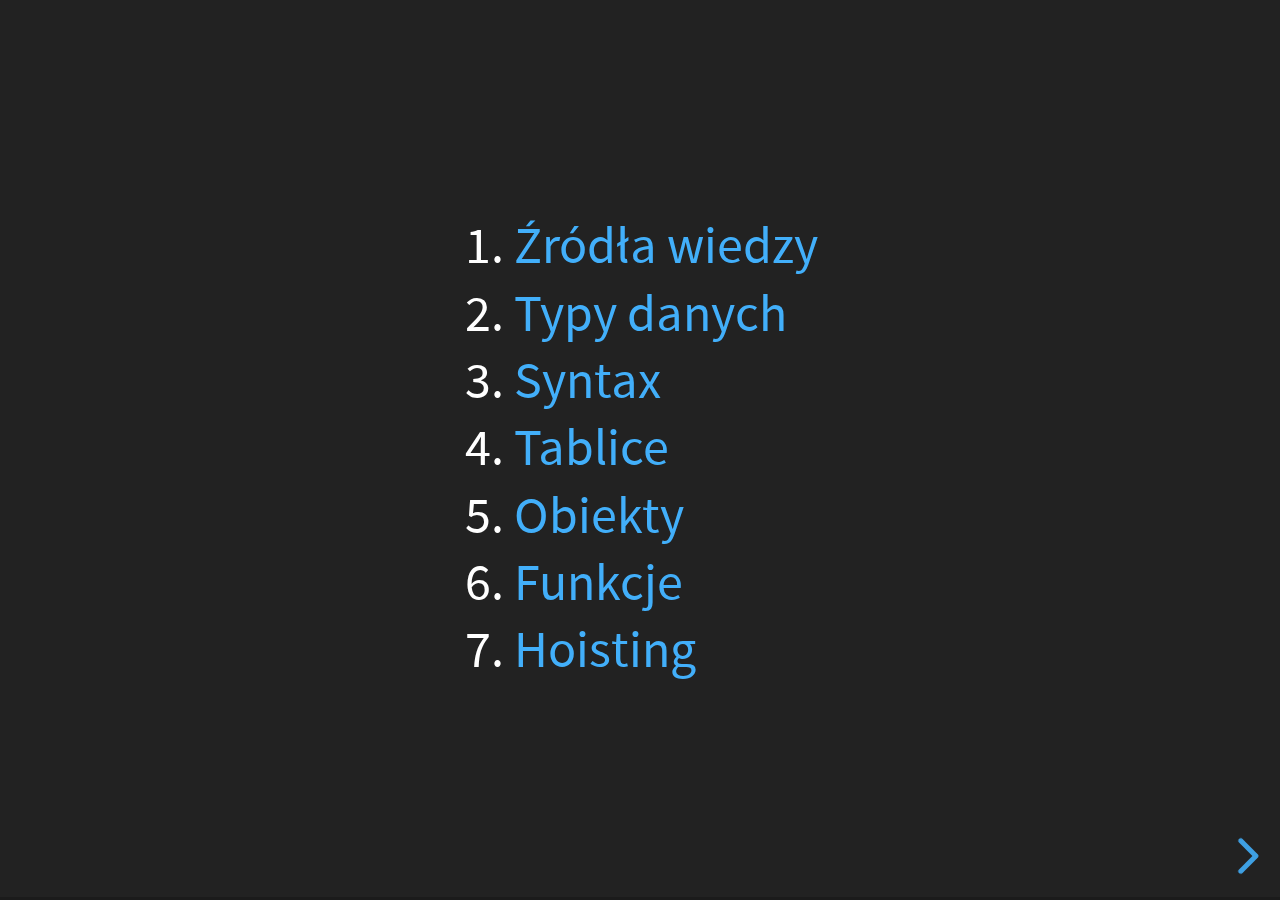
==== 001-podstawy/index.html @ 47249e95 "001, 002, 003" ====
<!doctype html>
<html>
<head>
  <meta charset="utf-8">
  <meta name="viewport" content="width=device-width, initial-scale=1.0, maximum-scale=1.0">

  <title>Bille-Course - Podstawy JavaScript</title>

  <link rel="stylesheet" href="css/reveal.css">
  <link rel="stylesheet" href="css/theme/black.css">

  <!-- Theme used for syntax highlighting of code -->
  <link rel="stylesheet" href="lib/css/zenburn.css">
  <link rel="stylesheet" href="lib/css/eval.css">
</head>
<body>
  <div class="reveal">
    <div class="slides">
      <section id="start">
        <ol>
          <li><a href="#/knowledge-start">Źródła wiedzy</a></li>
          <li><a href="#/types-start">Typy danych</a></li>
          <li><a href="#/syntax-start">Syntax</a></li>
          <li><a href="#/tables-start">Tablice</a></li>
          <li><a href="#/objects-start">Obiekty</a></li>
          <li><a href="#/functions-start">Funkcje</a></li>
          <li><a href="#/hoisting-start">Hoisting</a></li>
        </ol>
      </section>

      <section id="knowledge-start">
        <h3>Źródła wiedzy</h3>

        <ul>
        <li><a href="https://developer.mozilla.org/">MDN Web Docs</a></li>
          <li><a href="https://caniuse.com/">Can I Use</a></li>
          <li><a href="https://stackoverflow.com/">stackoverflow</a></li>
        </ul>
      </section>

      <section id="types-start">
        <h3>Typy danych</h3>
      </section>

      <section>
        <div class="grid grid-2">
          <div>
            <p>Proste</p>
            <ul>
              <li>null</li>
              <li>undefined</li>
              <li>number</li>
              <li>string</li>
              <li>boolean</li>
            </ul>
          </div>
          <div>
            <p>Złożone</p>
            <ul>
              <li>object</li>
              <li>array</li>
              <li>function</li>
              <li>symbol</li>
            </ul>
          </div>
        </div>
      </section>

      <section>
        <img src="css/null undefined.png" alt="null !== undefined">
      </section>

      <section>
        <textarea class="eval" autocomplete="off" rows="1">
let a = null; a;
        </textarea>

        <textarea class="eval" autocomplete="off" rows="1">
let a = undefined; a;
        </textarea>

        <textarea class="eval" autocomplete="off" rows="1">
let a = 1.5; a;
        </textarea>

        <textarea class="eval" autocomplete="off" rows="1">
let a = 'string'; a;
        </textarea>

        <textarea class="eval" autocomplete="off" rows="1">
let a = false; a;
        </textarea>

        <textarea class="eval" autocomplete="off" rows="1">
let a = { a: 1, b: 2 }; a;
        </textarea>

        <textarea class="eval" autocomplete="off" rows="1">
let a = [1, 2, 3]; a;
        </textarea>
      </section>

      <section>
        <textarea class="eval" autocomplete="off" rows="1">
let a = function () { return 0; }; a;
        </textarea>

        <textarea class="eval" autocomplete="off" rows="1">
let a = function named() { return 0; }; a;
        </textarea>

        <textarea class="eval" autocomplete="off" rows="1">
let a = () => { return 0; }; a;
        </textarea>

        <textarea class="eval" autocomplete="off" rows="1">
let a = () => 0; a;
        </textarea>

        <textarea class="eval" autocomplete="off" rows="1">
let a = function* () { yield 1; }; a;
        </textarea>
      </section>

      <section>
        <textarea class="eval" autocomplete="off" rows="1">
let a = Symbol.iterator; a;
        </textarea>

        <textarea class="eval" autocomplete="off" rows="1">
let a = Symbol('moj symbol'); a;
        </textarea>

        <textarea class="eval" autocomplete="off" rows="1">
let a = Symbol.for('moj symbol'); a;
        </textarea>

        <textarea class="eval" autocomplete="off" rows="1">
let a = Symbol('foo');
let b = Symbol('foo');
a === b;
        </textarea>
        <textarea class="eval" autocomplete="off" rows="1">
let a = Symbol.for('foo');
let b = Symbol.for('foo');
a === b;
        </textarea>
      </section>

      <section>
        <textarea class="eval" autocomplete="off" rows="1">
typeof null;
        </textarea>

        <textarea class="eval" autocomplete="off" rows="1">
typeof undefined;
        </textarea>

        <textarea class="eval" autocomplete="off" rows="1">
typeof 1.5;
        </textarea>

        <textarea class="eval" autocomplete="off" rows="1">
typeof 'string';
        </textarea>

        <textarea class="eval" autocomplete="off" rows="1">
typeof false;
        </textarea>

        <textarea class="eval" autocomplete="off" rows="1">
typeof { a: 1, b: 2 };
        </textarea>

        <textarea class="eval" autocomplete="off" rows="1">
typeof [1, 2, 3];
        </textarea>
      </section>

      <section>
        <textarea class="eval" autocomplete="off" rows="1">
typeof function () { return 0; };
        </textarea>
        <textarea class="eval" autocomplete="off" rows="1">
typeof function named() { return 0; };
        </textarea>
        <textarea class="eval" autocomplete="off" rows="1">
typeof (() => { return 0; });
        </textarea>
        <textarea class="eval" autocomplete="off" rows="1">
typeof (() => 0);
        </textarea>
        <textarea class="eval" autocomplete="off" rows="1">
typeof function* () { yield 1; };
        </textarea>
      </section>

      <section>
        <textarea class="eval" autocomplete="off" rows="1">
typeof Symbol.for('foo');
        </textarea>
      </section>

      <section id="syntax-start">
        <h3>Syntax</h3>

        <h4>Deklarowanie zmiennych</h4>
      </section>

      <section>
        <textarea class="eval" data-no-strict autocomplete="off" rows="1">
a = 1;
a;
        </textarea>

        <textarea class="eval" data-no-strict autocomplete="off" rows="1">
"use strict";
a = 1;
a;
        </textarea>

        <textarea class="eval" autocomplete="off" rows="1">
window.a = 1;
a;
        </textarea>

        <textarea class="eval" autocomplete="off" rows="1">
var a = 1;
a;
        </textarea>

        <textarea class="eval" autocomplete="off" rows="1">
let a = 1;
a;
        </textarea>

        <textarea class="eval" autocomplete="off" rows="1">
const a = 1;
a;
        </textarea>
      </section>

      <section>
        <textarea class="eval" data-no-strict autocomplete="off" rows="1">
a = 1; a = 2;
a;
        </textarea>

        <textarea class="eval" autocomplete="off" rows="1">
window.a = 1; window.a = 2;
a;
        </textarea>

        <textarea class="eval" autocomplete="off" rows="1">
var a = 1; var a = 2;
a;
        </textarea>

        <textarea class="eval" autocomplete="off" rows="1">
let a = 1; let a = 2;
a;
        </textarea>

        <textarea class="eval" autocomplete="off" rows="1">
const a = 1 const a = 2;
a;
        </textarea>
      </section>

      <section>
        <textarea class="eval" autocomplete="off" rows="1">
var a = 1;
a = 2;
        </textarea>

        <textarea class="eval" autocomplete="off" rows="1">
let a = 1;
a = 2;
        </textarea>

        <textarea class="eval" autocomplete="off" rows="1">
const a = 1
a = 2;
        </textarea>
      </section>

      <section id="syntax-operators-start">
        <h3>Syntax</h3>

        <h4>Operatory</h4>
      </section>

      <section>
        <h4>Logiczne</h4>
        <textarea class="eval" autocomplete="off" rows="1">
false || true;
        </textarea>
        <textarea class="eval" autocomplete="off" rows="1">
false && true;
        </textarea>
        <textarea class="eval" autocomplete="off" rows="1">
0 || 4;
        </textarea>
        <textarea class="eval" autocomplete="off" rows="1">
2 && 4;
        </textarea>
        <textarea class="eval" autocomplete="off" rows="1">
!2;
        </textarea>
        <textarea class="eval" autocomplete="off" rows="1">
!!0 // !(!0);
        </textarea>
      </section>

      <section>
        <h4>Porównania #1</h4>
        <textarea class="eval" autocomplete="off" rows="1">
1 == '1';
        </textarea>
        <textarea class="eval" autocomplete="off" rows="1">
1 === '1';
        </textarea>
        <textarea class="eval" autocomplete="off" rows="1">
1 != '1';
        </textarea>
        <textarea class="eval" autocomplete="off" rows="1">
1 !== '1';
        </textarea>
      </section>

      <section>
        <h4>Porównania #2</h4>
        <textarea class="eval" autocomplete="off" rows="1">
null == undefined;
        </textarea>
        <textarea class="eval" autocomplete="off" rows="1">
null === undefined;
        </textarea>
        <textarea class="eval" autocomplete="off" rows="1">
null == false;
        </textarea>
        <textarea class="eval" autocomplete="off" rows="1">
undefined == false;
        </textarea>
      </section>

      <section>
        <h4>Porównania #3</h4>
        <textarea class="eval" autocomplete="off" rows="1">
NaN == NaN;
        </textarea>
        <textarea class="eval" autocomplete="off" rows="1">
NaN === NaN;
        </textarea>
        <textarea class="eval" autocomplete="off" rows="1">
isNaN(NaN);
        </textarea>
        <textarea class="eval" autocomplete="off" rows="1">
1/'a' == NaN;
        </textarea>
        <textarea class="eval" autocomplete="off" rows="1">
isNaN(0 / 0);
        </textarea>
        <textarea class="eval" autocomplete="off" rows="1">
isNaN(1 * 'a');
        </textarea>
      </section>

      <section>
        <h4>Porównania #4</h4>
        <textarea class="eval" autocomplete="off" rows="1">
Infinity === Infinity;
        </textarea>
        <textarea class="eval" autocomplete="off" rows="1">
-Infinity !== Infinity;
        </textarea>
        <textarea class="eval" autocomplete="off" rows="1">
1/0 === Infinity;
        </textarea>
        <textarea class="eval" autocomplete="off" rows="1">
-1/0 === -Infinity;
        </textarea>
      </section>

      <section>
        <h4>Matematyczne</h4>
        <ul>
          <li>
            a * b, a / b, a + b, a - b, a % b
          <textarea class="eval" autocomplete="off" rows="1">0.1 + 0.2</textarea>
          </li>
          <li>
            ** (ES7)
          <textarea class="eval" autocomplete="off" rows="1">2 ** 4 // Math.pow(2, 4)</textarea>
          </li>
        </ul>
      </section>

      <section>
        <h4>Rzutowania (koercja)</h4>
        <ul>
          <li>
            Na liczby: +a
          <textarea class="eval" autocomplete="off" rows="1">
+'2';
          </textarea>
          </li>
          <li>
            Na "undefined": void a
          <textarea class="eval" autocomplete="off" rows="1">
void 0;
          </textarea>
          </li>
          <li>
            Na string: ''+a
          <textarea class="eval" autocomplete="off" rows="1">
''+true;
          </textarea>
          </li>
        </ul>
      </section>

      <section>
        <h4>Złączenia stringów</h4>
        <textarea class="eval" autocomplete="off" rows="1">
'1' + 1;
        </textarea>
        <textarea class="eval" autocomplete="off" rows="1">
1 + '1';
        </textarea>
        <textarea class="eval" autocomplete="off" rows="1">
'1' + 2 + 3;
        </textarea>
        <textarea class="eval" autocomplete="off" rows="1">
1 + 2 + '3';
        </textarea>
        <textarea class="eval" autocomplete="off" rows="1">
'a=' + 1 + ' b=' + true + ' c=' + null;
        </textarea>
        <textarea class="eval" autocomplete="off" rows="1">
'a=' + [1, 2, 3];
        </textarea>
        <textarea class="eval" autocomplete="off" rows="1">
'a=' + { a: 1, b: 2, c: 3 };
        </textarea>
      </section>

      <section>
        <textarea class="eval" autocomplete="off" rows="1">
1 | 2;
        </textarea>
        <textarea class="eval" autocomplete="off" rows="1">
1 & 2;
        </textarea>
        <textarea class="eval" autocomplete="off" rows="1">
3 ^ 4;
        </textarea>
        <textarea class="eval" autocomplete="off" rows="1">
~4 // -Math.floor(a) - 1;
        </textarea>
        <textarea class="eval" autocomplete="off" rows="1">
1 &lt;&lt; 2;
        </textarea>
        <textarea class="eval" autocomplete="off" rows="1">
4 &gt;&gt; 1;
        </textarea>
      </section>

      <section>
        <ul>
          <li>||=, &&=, !=</li>
          <li>*=, /=, +=, -=, %=, **= (ES7)</li>
          <li>|=, &=, ^=, &lt;&lt;=, &gt;&gt;=</li>
        </ul>
      </section>

      <section>
        <p>Przecinek</p>
        <textarea class="eval" autocomplete="off" rows="1">
let a = 1, 2;
a;
        </textarea>
      </section>

      <section>
        <p>Zastosowania</p>
        <textarea class="eval" autocomplete="off" rows="1">
let arg = 'treść';
let param = arg || '';
param;
        </textarea>

        <textarea class="eval" autocomplete="off" rows="1">
let arg = null; // false, 0, '', undefined
let param = arg || '';
param;
        </textarea>

        <textarea class="eval" autocomplete="off" rows="1">
let arg = 1.91268313;
let param = arg | 0; // pojedyńczy "|"
param;
        </textarea>
      </section>

      <section id="syntax-loops-start">
        <h3>Syntax</h3>

        <h4>Pętle</h4>
      </section>

      <section>
        <ul>
          <li>for</li>
          <li>do...while</li>
          <li>while</li>
          <li>for...in</li>
          <li>for...of</li>
        </ul>
      </section>

      <section>
        <h4>for...in</h4>

        <textarea class="eval" autocomplete="off" rows="1">
for (let x in { a: 1, b: 2, c: 3 }) {
  log(x);
}
        </textarea>
      </section>

      <section>
        <h4>for...in</h4>

        <textarea class="eval" autocomplete="off" rows="1">
for (let x in [1, 2, 3]) {
  log(x);
}
        </textarea>
      </section>

      <section>
        <h4>for...in</h4>

        <textarea class="eval" autocomplete="off" rows="1">
let tablica = [1, 2, 3];
tablica.prop = 4;
for (let x in tablica) {
  log(x);
}
        </textarea>
      </section>

      <section>
        <h4>for...of</h4>

        <textarea class="eval" autocomplete="off" rows="1">
for (let x of [1, 2, 3]) {
  log(x);
}
        </textarea>
      </section>

      <section>
        <h4>for...of</h4>

        <textarea class="eval" autocomplete="off" rows="1">
for (let x of { a: 1, b: 2, c: 3 }) {
  log(x);
}
        </textarea>
      </section>

      <section id="tables-start">
        <h3>Tablice</h3>
      </section>

      <section>
        <p>Inicjalizacja</p>
        <textarea class="eval" autocomplete="off" rows="1">
let a = [];
a;
        </textarea>

        <textarea class="eval" autocomplete="off" rows="1">
let a = new Array();
a;
        </textarea>

        <textarea class="eval" autocomplete="off" rows="1">
let a = Array();
a;
        </textarea>
      </section>

      <section>
        <p>Inicjalizacja z długością</p>
        <textarea class="eval" autocomplete="off" rows="1">
let a = []; a.length = 10;
a;
        </textarea>

        <textarea class="eval" autocomplete="off" rows="1">
let a = []; a[9] = 10;
a;
        </textarea>

        <textarea class="eval" autocomplete="off" rows="1">
let a = new Array(10);
a;
        </textarea>

        <textarea class="eval" autocomplete="off" rows="1">
let a = Array(10);
a;
        </textarea>
      </section>

      <section>
        <p>Puste wartości</p>
        <textarea class="eval" autocomplete="off" rows="1">
let a = []; a.length = 10;
a.map(() => true);
        </textarea>

        <textarea class="eval" autocomplete="off" rows="1">
let a = []; a[9] = 10;
a.map(() => true);
        </textarea>

        <textarea class="eval" autocomplete="off" rows="1">
let a = new Array(10).map(() => true);
a;
        </textarea>

        <textarea class="eval" autocomplete="off" rows="1">
let a = Array(10).map(() => true);
a;
        </textarea>
      </section>

      <section>
        <textarea class="eval" autocomplete="off" rows="1">
let a = []; a.length = 10;
a.fill(null).map(() => true);
        </textarea>

        <textarea class="eval" autocomplete="off" rows="1">
let a = []; a[9] = 10;
a.fill(null).map(() => true);
        </textarea>

        <textarea class="eval" autocomplete="off" rows="1">
let a = new Array(10).fill(null).map(() => true);
a;
        </textarea>

        <textarea class="eval" autocomplete="off" rows="1">
let a = [... Array(10)].map(() => true);
a;
        </textarea>
      </section>

      <section>
        <p>Referencje i płytkie kopie</p>
        <textarea class="eval" autocomplete="off" rows="1">
let a = [];
let b = a;
a === b;
        </textarea>

        <textarea class="eval" autocomplete="off" rows="1">
let a = [];
let b = [];
a !== b;
        </textarea>

        <textarea class="eval" autocomplete="off" rows="1">
let a = [];
a !== [];
        </textarea>
      </section>

      <section>
        <textarea class="eval" autocomplete="off" rows="1">
let a = [];
let b = a;
a[0] = 1;
b[1] = 2;
log('a', a);
log('b', b);
        </textarea>

        <textarea class="eval" autocomplete="off" rows="1">
let a = [];
let b = [];
a[0] = 1;
b[1] = 2;
log('a', a);
log('b', b);
        </textarea>
      </section>

      <section>
        <textarea class="eval" autocomplete="off" rows="1">
let a = [1];
let b = a.slice();
a !== b;
        </textarea>

        <textarea class="eval" autocomplete="off" rows="1">
let a = [1];
let b = [].concat(a);
a !== b;
        </textarea>

        <textarea class="eval" autocomplete="off" rows="1">
let a = [1];
let b = [...a];
a !== b;
        </textarea>
      </section>

      <section>
        <textarea class="eval" autocomplete="off" rows="1">
let a = [[1], [2, 3]];
let b = a.slice();
a[0] === b[0]
        </textarea>

        <textarea class="eval" autocomplete="off" rows="1">
let a = [[1], [2, 3]];
let b = [...a];
a[0] === b[0]
        </textarea>
      </section>

      <section>
        <p>Operator spread</p>
        <textarea class="eval" autocomplete="off" rows="1">
let a = [1, 2, 3];
let b = [0, ...a, 4, 5];
        </textarea>

        <textarea class="eval" autocomplete="off" rows="1">
let a = [0, ...[1, 2, 3], 4, 5];
a;
        </textarea>

        <textarea class="eval" autocomplete="off" rows="1">
function fn () { return [1, 2, 3]; }
let a = [...[], 0, ...fn()];
a;
        </textarea>

        <textarea class="eval" autocomplete="off" rows="1">
let a = [...[], 0, ...(true ? [1, 2, 3] : [])];
a;
        </textarea>
      </section>

      <section>
        <textarea class="eval" autocomplete="off" rows="1">
let a = null;
let b = [...a];
b;
        </textarea>
        <textarea class="eval" autocomplete="off" rows="1">
let a = undefined;
let b = [...a];
b;
        </textarea>

        <textarea class="eval" autocomplete="off" rows="1">
let a = {};
let b = [...a];
b;
        </textarea>

        <textarea class="eval" autocomplete="off" rows="1">
let a = true;
let b = [...a];
b;
        </textarea>
      </section>

      <section>
        <textarea class="eval" autocomplete="off" rows="1">
let a = new Map();
a.set("a", 1);
a.set("b", 2);
let b = [...a];
b;
        </textarea>

        <textarea class="eval" autocomplete="off" rows="1">
let a = new Map();
a.set("a", 1);
a.set("b", 2);
let b = Array.from(a);
b;
        </textarea>
      </section>

      <section>
        <p>Spread i argumenty funkcji</p>
        <textarea class="eval" autocomplete="off" rows="1">
fn = (a, b, c, d) => { log(a, b, c, d); }
let a = [2, 3];
fn(1, ...a, 4);
        </textarea>
      </section>

      <section>
        <p>Dodawanie elementów</p>
        <textarea class="eval" autocomplete="off" rows="1">
let a = [2, 3];
a = [...a, 1];
a;
        </textarea>

        <textarea class="eval" autocomplete="off" rows="1">
let a = [2, 3];
a.push(1);
a;
        </textarea>

        <textarea class="eval" autocomplete="off" rows="1">
let a = [2, 3];
a = [1, ...a];
a;
        </textarea>

        <textarea class="eval" autocomplete="off" rows="1">
let a = [2, 3];
a.unshift(1);
a;
        </textarea>
      </section>

      <section>
        <p>Usuwanie elementów</p>
        <textarea class="eval" autocomplete="off" rows="1">
let a = [1, 2, 3, 4, 5];
delete a[2];
a;
        </textarea>

        <textarea class="eval" autocomplete="off" rows="1">
let a = [1, 2, 3, 4, 5];
a.splice(2, 1); // 2 - indeks poczatkowy, 1 - ilosc elementów
a;
        </textarea>
      </section>

      <section>
        <textarea class="eval" autocomplete="off" rows="1">
let a = [1, 2, 3, 4, 5];
let b = a.filter((_, i) => i !== 2);
b;
        </textarea>

        <textarea class="eval" autocomplete="off" rows="1">
let a = [1, 2, 3, 4, 5];
let b = [...a.slice(0, 2), ...a.slice(3)];
b;
        </textarea>

        <textarea class="eval" autocomplete="off" rows="1">
let a = [1, 2, 3, 4, 5];
let b = [...a]; b.splice(2, 1);
b;
        </textarea>
      </section>

      <section>
        <p>Czyszczenie tablicy</p>
        <textarea class="eval" autocomplete="off" rows="1">
let a = [1, 2, 3, 4, 5];
a = [];
a;
        </textarea>

        <textarea class="eval" autocomplete="off" rows="1">
let a = [1, 2, 3, 4, 5];
a.splice(0);
a;
        </textarea>

        <textarea class="eval" autocomplete="off" rows="1">
let a = [1, 2, 3, 4, 5];
a.length = 0;
a;
        </textarea>
      </section>

      <section id="objects-start">
        <h3>Obiekty</h3>
      </section>

      <section>
        <p>Tworzenie</p>
        <textarea class="eval" autocomplete="off" rows="1">
let a = {};
a;
        </textarea>

        <textarea class="eval" autocomplete="off" rows="1">
let a = { a: 1 };
a;
        </textarea>

        <textarea class="eval" autocomplete="off" rows="1">
let a = { 0: 1 };
a;
        </textarea>

        <textarea class="eval" autocomplete="off" rows="1">
let a = { true: 1 };
a;
        </textarea>

        <textarea class="eval" autocomplete="off" rows="1">
let a = { null: 1 };
a;
        </textarea>
      </section>

      <section>
        <textarea class="eval" autocomplete="off" rows="1">
let a = { [true]: 1 }
a;
        </textarea>

        <textarea class="eval" autocomplete="off" rows="1">
let a = { [null]: 1 }
a;
        </textarea>

        <textarea class="eval" autocomplete="off" rows="1">
let arr = [1, 2, 'a'];
let a = { [arr]: 1 }
a;
        </textarea>

        <textarea class="eval" autocomplete="off" rows="1">
let a = { [{ b: 2 }]: 1 }
a;
        </textarea>

        <textarea class="eval" autocomplete="off" rows="1">
let a = { ['timestamp-' + Date.now()]: 1 }
a;
        </textarea>
      </section>

      <section>
        <p>Dostęp</p>
        <textarea class="eval" autocomplete="off" rows="1">
let a = { [true]: 1, 'true': 2 };
a.true;
        </textarea>

        <textarea class="eval" autocomplete="off" rows="1">
let a = { [null]: 1, 'null': 2 };
a.null;
        </textarea>

        <textarea class="eval" autocomplete="off" rows="1">
let arr = [1, 2, 'a'];
let a = { [arr]: 1, '1,2,a': 2 };
a[[1, 2, 'a']] // a['1,2,a']
        </textarea>

        <textarea class="eval" autocomplete="off" rows="1">
let a = { [{ b: 2 }]: 1, [{ c: 3 }]: 2 };
a[{ b: 2 }] // a['[object Object]']
        </textarea>

        <textarea class="eval" autocomplete="off" rows="1">
let a = { ['timestamp-' + Math.random()]: 1 };
a['timestamp-' + Math.random()]
        </textarea>
      </section>

      <section>
        <p>Przypisywanie</p>
        <textarea class="eval" autocomplete="off" rows="1">
let a = {};
a.propA = 1
a;
        </textarea>

        <textarea class="eval" autocomplete="off" rows="1">
let a = {};
a['propA'] = 1;
a;
        </textarea>

        <textarea class="eval" autocomplete="off" rows="1">
let arr = [1, 2, 'a'];
let a = {};
a[arr] = 1;
a;
        </textarea>

        <textarea class="eval" autocomplete="off" rows="1">
let a = {};
a[{ b: 2 }] = 1;
a;
        </textarea>
      </section>

      <section>
        <p>Destrukturyzacja i operator rest</p>
        <textarea class="eval" autocomplete="off" rows="1">
let obj = { a: 1, b: 2, c: "3", d: [4] };
let { a, d } = obj;
log("a", a);
log("d", d);
obj;
        </textarea>

        <textarea class="eval" autocomplete="off" rows="1">
let obj = { a: 1, b: 2, c: "3", d: [4] };
let { a, d, ...rest } = obj;
log("a", a);
log("d", d);
log("rest", rest);
obj
        </textarea>
      </section>

      <section>
        <p>Pętle</p>
        <textarea class="eval" autocomplete="off" rows="1">
let obj = { a: 1, b: 2 };
for (let key in obj) { log(key, obj[key]); }
        </textarea>

        <textarea class="eval" autocomplete="off" rows="1">
for (let value of { a: 1, b: 2 }) {}
        </textarea>

        <textarea class="eval" autocomplete="off" rows="1">
let obj = { a: 1, b: 2 };
for (let key of Object.keys(obj)) { log(key, obj[key]); }
        </textarea>

        <textarea class="eval" autocomplete="off" rows="1">
let obj = { a: 1, b: 2 };
for (let pair of Object.entries(obj)) { log(pair); }
        </textarea>
      </section>

      <section>
        <p>Klucze i wartości</p>
        <textarea class="eval" autocomplete="off" rows="1">
let obj = { a: 1, b: 2 };
Object.keys(obj);
        </textarea>

        <textarea class="eval" autocomplete="off" rows="1">
let obj = { a: 1, b: 2 };
Object.entries(obj);
        </textarea>
      </section>

      <section>
        <p>Usuwanie kluczy</p>
        <textarea class="eval" autocomplete="off" rows="1">
let a = { a: 1, b: 2, c: 3 };
delete a.c;
a;
        </textarea>

        <textarea class="eval" autocomplete="off" rows="1">
let a = { a: 1, b: 2, c: 3 };
let { c, ...b } = a;
b;
        </textarea>
      </section>

      <section>
        <p>Kopiowanie</p>
        <textarea class="eval" autocomplete="off" rows="1">
let a = { a: 1 };
let b = a; b.a = 2;
a;
        </textarea>

        <textarea class="eval" autocomplete="off" rows="1">
a = { a: 1 };
b = { ...a }; b.a = 2;
a;
        </textarea>

        <textarea class="eval" autocomplete="off" rows="1">
a = { a: 1 };
b = Object.assign({}, a);
b;
        </textarea>

        <textarea class="eval" autocomplete="off" rows="1">
let a = { a: 1 };
let b = Object.create(a);
b;
        </textarea>
      </section>

      <section id="functions-start">
        <h3>Funkcje</h3>
      </section>

      <section>
        <textarea class="eval" autocomplete="off" rows="1">
function fn() { return 1; }
fn();
        </textarea>

        <textarea class="eval" autocomplete="off" rows="1">
let fn = function () { return 1; };
fn();
        </textarea>

        <textarea class="eval" autocomplete="off" rows="1">
let fn = () => { return 1; };
fn();
        </textarea>

        <textarea class="eval" autocomplete="off" rows="1">
let fn = () => 1;
fn();
        </textarea>
      </section>

      <section>
        <textarea class="eval" autocomplete="off" rows="1">
function fn(a, b = 2) { return [a, b]; }
fn(1);
        </textarea>

        <textarea class="eval" autocomplete="off" rows="1">
function fn(a = 1, b = 2) { return [a, b]; }
fn(undefined, 1);
        </textarea>

        <textarea class="eval" autocomplete="off" rows="1">
function fn(a = 1, b = 2) { return [a, b]; }
fn(null, 1);
        </textarea>

        <textarea class="eval" autocomplete="off" rows="1">
function fn(a = 1, b) { return [a, b]; }
fn(undefined, 1);
        </textarea>
      </section>

      <section id="hoisting-start">
        <h3>Hoisting i scope</h3>
      </section>

      <section>
        <textarea class="eval" autocomplete="off" rows="1">
if (false) {
  var a = 1;
  log('#if', a);
} else {
  var a = 2;
  log('#else', a);
}
log(a);
        </textarea>

        <textarea class="eval" autocomplete="off" rows="1">
log(a);
if (false) {
  var a = 1;
  log('#if', a);
} else {
  var a = 2;
  log('#else', a);
}
        </textarea>
      </section>

      <section>
        <textarea class="eval" autocomplete="off" rows="1">
var a;
if (false) {
  a = 1;
  log('#if', a);
} else {
  a = 2;
  log('#else', a);
}
log(a);
        </textarea>

        <textarea class="eval" autocomplete="off" rows="1">
var a;
log(a);
if (false) {
  a = 1;
  log('#if', a);
} else {
  a = 2;
  log('#else', a);
}
        </textarea>
      </section>

      <section>
        <textarea class="eval" autocomplete="off" rows="1">
if (false) {
  let a = 1;
  log('#if', a);
} else {
  let a = 2;
  log('#else', a);
}
log(a);
        </textarea>

        <textarea class="eval" autocomplete="off" rows="1">
log(a);
if (false) {
  let a = 1;
  log('#if', a);
} else {
  let a = 2;
  log('#else', a);
}
        </textarea>
      </section>

      <section>
        <textarea class="eval" autocomplete="off" rows="1">
if (false) {
  const a = 1;
  log('#if', a);
} else {
  const a = 2;
  log('#else', a);
}
log(a);
        </textarea>

        <textarea class="eval" autocomplete="off" rows="1">
log(a);
if (false) {
  const a = 1;
  log('#if', a);
} else {
  const a = 2;
  log('#else', a);
}
        </textarea>
      </section>

      <section>
        <textarea class="eval" autocomplete="off" rows="1">
function fn() { return 1; }
log(fn);
log(fn());
        </textarea>

        <textarea class="eval" autocomplete="off" rows="1">
log(fn);
log(fn());
function fn() { return 1; }
        </textarea>
      </section>

      <section>
        <textarea class="eval" autocomplete="off" rows="1">
var fn = function() { return 1; }
log(fn);
log(fn());
        </textarea>

        <textarea class="eval" autocomplete="off" rows="1">
log(fn);
log(fn());
var fn = function() { return 1; }
        </textarea>
      </section>

      <section>
        <textarea class="eval" autocomplete="off" rows="1">
let fn = function() { return 1; }
log(fn);
log(fn());
        </textarea>

        <textarea class="eval" autocomplete="off" rows="1">
log(fn);
log(fn());
let fn = function() { return 1; }
        </textarea>
      </section>

      <section>
        <textarea class="eval" autocomplete="off" rows="1">
function fn() {
  log('#fn pre', a);
  if (true) {
    var a = 1;
  }
  log('#fn post', a);
}
fn();
log(a);
        </textarea>
      </section>

      <section>
        <textarea class="eval" autocomplete="off" rows="1">
function fn() {
  var a;
  log('#fn pre', a);
  if (true) {
    a = 1;
  }
  log('#fn post', a);
}
fn();
log(a);
        </textarea>
      </section>

      <section>
        <textarea class="eval" autocomplete="off" rows="1">
var a = 0;
function fn() {
  log('#fn pre', a);
  if (true) {
    var a = 1;
  }
  log('#fn post', a);
}
fn();
log(a);
        </textarea>
      </section>

      <section>
        <textarea class="eval" autocomplete="off" rows="1">
function fn() {
  log('#fn pre', a);
  if (true) {
    let a = 1;
  }
  log('#fn post', a);
}
fn();
log(a);
        </textarea>
      </section>

      <section>
        <textarea class="eval" autocomplete="off" rows="1">
let a = 0;
function fn() {
  log('#fn pre', a);
  if (true) {
    let a = 1;
  }
  log('#fn post', a);
}
fn();
log(a);
        </textarea>
      </section>

      <section>
        <textarea class="eval" autocomplete="off" rows="1">
for (var i = 0; i &lt; 10; i++) {
  // ...
}
i
        </textarea>

        <textarea class="eval" autocomplete="off" rows="1">
for (let i = 0; i &lt; 10; i++) {
  // ...
}
i
        </textarea>
      </section>
    </div>
  </div>

  <script src="lib/js/head.min.js"></script>
  <script src="js/reveal.js"></script>

  <script>
    Reveal.initialize({
      dependencies: [
        { src: 'plugin/eval/eval.js' },
      ],
      history: true,
      // center: false,
    });
  </script>
</body>
</html>
---- 001-podstawy/css/theme/black.css ----
/**
 * Black theme for reveal.js. This is the opposite of the 'white' theme.
 *
 * By Hakim El Hattab, http://hakim.se
 */
@import url(../../lib/font/source-sans-pro/source-sans-pro.css);
section.has-light-background, section.has-light-background h1, section.has-light-background h2, section.has-light-background h3, section.has-light-background h4, section.has-light-background h5, section.has-light-background h6 {
  color: #222; }

/*********************************************
 * GLOBAL STYLES
 *********************************************/
body {
  background: #222;
  background-color: #222; }

.reveal {
  font-family: "Source Sans Pro", Helvetica, sans-serif;
  font-size: 42px;
  font-weight: normal;
  color: #fff; }

::selection {
  color: #fff;
  background: #bee4fd;
  text-shadow: none; }

::-moz-selection {
  color: #fff;
  background: #bee4fd;
  text-shadow: none; }

.reveal .slides section,
.reveal .slides section > section {
  line-height: 1.3;
  font-weight: inherit; }

/*********************************************
 * HEADERS
 *********************************************/
.reveal h1,
.reveal h2,
.reveal h3,
.reveal h4,
.reveal h5,
.reveal h6 {
  margin: 0 0 20px 0;
  color: #fff;
  font-family: "Source Sans Pro", Helvetica, sans-serif;
  font-weight: 600;
  line-height: 1.2;
  letter-spacing: normal;
  text-transform: uppercase;
  text-shadow: none;
  word-wrap: break-word; }

.reveal h1 {
  font-size: 2.5em; }

.reveal h2 {
  font-size: 1.6em; }

.reveal h3 {
  font-size: 1.3em; }

.reveal h4 {
  font-size: 1em; }

.reveal h1 {
  text-shadow: none; }

/*********************************************
 * OTHER
 *********************************************/
.reveal p {
  margin: 20px 0;
  line-height: 1.3; }

/* Ensure certain elements are never larger than the slide itself */
.reveal img,
.reveal video,
.reveal iframe {
  max-width: 95%;
  max-height: 95%; }

.reveal strong,
.reveal b {
  font-weight: bold; }

.reveal em {
  font-style: italic; }

.reveal ol,
.reveal dl,
.reveal ul {
  display: inline-block;
  text-align: left;
  margin: 0 0 0 1em; }

.reveal ol {
  list-style-type: decimal; }

.reveal ul {
  list-style-type: disc; }

.reveal ul ul {
  list-style-type: square; }

.reveal ul ul ul {
  list-style-type: circle; }

.reveal ul ul,
.reveal ul ol,
.reveal ol ol,
.reveal ol ul {
  display: block;
  margin-left: 40px; }

.reveal dt {
  font-weight: bold; }

.reveal dd {
  margin-left: 40px; }

.reveal blockquote {
  display: block;
  position: relative;
  width: 70%;
  margin: 20px auto;
  padding: 5px;
  font-style: italic;
  background: rgba(255, 255, 255, 0.05);
  box-shadow: 0px 0px 2px rgba(0, 0, 0, 0.2); }

.reveal blockquote p:first-child,
.reveal blockquote p:last-child {
  display: inline-block; }

.reveal q {
  font-style: italic; }

.reveal pre {
  display: block;
  position: relative;
  width: 90%;
  margin: 20px auto;
  text-align: left;
  font-size: 0.55em;
  font-family: monospace;
  line-height: 1.2em;
  word-wrap: break-word;
  box-shadow: 0px 0px 6px rgba(0, 0, 0, 0.3); }

.reveal code {
  font-family: monospace;
  text-transform: none; }

.reveal pre code {
  display: block;
  padding: 5px;
  overflow: auto;
  max-height: 400px;
  word-wrap: normal; }

.reveal table {
  margin: auto;
  border-collapse: collapse;
  border-spacing: 0; }

.reveal table th {
  font-weight: bold; }

.reveal table th,
.reveal table td {
  text-align: left;
  padding: 0.2em 0.5em 0.2em 0.5em;
  border-bottom: 1px solid; }

.reveal table th[align="center"],
.reveal table td[align="center"] {
  text-align: center; }

.reveal table th[align="right"],
.reveal table td[align="right"] {
  text-align: right; }

.reveal table tbody tr:last-child th,
.reveal table tbody tr:last-child td {
  border-bottom: none; }

.reveal sup {
  vertical-align: super;
  font-size: smaller; }

.reveal sub {
  vertical-align: sub;
  font-size: smaller; }

.reveal small {
  display: inline-block;
  font-size: 0.6em;
  line-height: 1.2em;
  vertical-align: top; }

.reveal small * {
  vertical-align: top; }

/*********************************************
 * LINKS
 *********************************************/
.reveal a {
  color: #42affa;
  text-decoration: none;
  -webkit-transition: color .15s ease;
  -moz-transition: color .15s ease;
  transition: color .15s ease; }

.reveal a:hover {
  color: #8dcffc;
  text-shadow: none;
  border: none; }

.reveal .roll span:after {
  color: #fff;
  background: #068de9; }

/*********************************************
 * IMAGES
 *********************************************/
.reveal section img {
  margin: 15px 0px;
  background: rgba(255, 255, 255, 0.12);
  border: 4px solid #fff;
  box-shadow: 0 0 10px rgba(0, 0, 0, 0.15); }

.reveal section img.plain {
  border: 0;
  box-shadow: none; }

.reveal a img {
  -webkit-transition: all .15s linear;
  -moz-transition: all .15s linear;
  transition: all .15s linear; }

.reveal a:hover img {
  background: rgba(255, 255, 255, 0.2);
  border-color: #42affa;
  box-shadow: 0 0 20px rgba(0, 0, 0, 0.55); }

/*********************************************
 * NAVIGATION CONTROLS
 *********************************************/
.reveal .controls {
  color: #42affa; }

/*********************************************
 * PROGRESS BAR
 *********************************************/
.reveal .progress {
  background: rgba(0, 0, 0, 0.2);
  color: #42affa; }

.reveal .progress span {
  -webkit-transition: width 800ms cubic-bezier(0.26, 0.86, 0.44, 0.985);
  -moz-transition: width 800ms cubic-bezier(0.26, 0.86, 0.44, 0.985);
  transition: width 800ms cubic-bezier(0.26, 0.86, 0.44, 0.985); }

/*********************************************
 * PRINT BACKGROUND
 *********************************************/
@media print {
  .backgrounds {
    background-color: #222; } }
---- 001-podstawy/lib/css/zenburn.css ----
/*

Zenburn style from voldmar.ru (c) Vladimir Epifanov <voldmar@voldmar.ru>
based on dark.css by Ivan Sagalaev

*/

.hljs {
  display: block;
  overflow-x: auto;
  padding: 0.5em;
  background: #3f3f3f;
  color: #dcdcdc;
}

.hljs-keyword,
.hljs-selector-tag,
.hljs-tag {
  color: #e3ceab;
}

.hljs-template-tag {
  color: #dcdcdc;
}

.hljs-number {
  color: #8cd0d3;
}

.hljs-variable,
.hljs-template-variable,
.hljs-attribute {
  color: #efdcbc;
}

.hljs-literal {
  color: #efefaf;
}

.hljs-subst {
  color: #8f8f8f;
}

.hljs-title,
.hljs-name,
.hljs-selector-id,
.hljs-selector-class,
.hljs-section,
.hljs-type {
  color: #efef8f;
}

.hljs-symbol,
.hljs-bullet,
.hljs-link {
  color: #dca3a3;
}

.hljs-deletion,
.hljs-string,
.hljs-built_in,
.hljs-builtin-name {
  color: #cc9393;
}

.hljs-addition,
.hljs-comment,
.hljs-quote,
.hljs-meta {
  color: #7f9f7f;
}


.hljs-emphasis {
  font-style: italic;
}

.hljs-strong {
  font-weight: bold;
}
---- 001-podstawy/lib/css/eval.css ----
@font-face {
  font-family: 'fontello';
  src: url('../font/fontello.eot?85852742');
  src: url('../font/fontello.eot?85852742#iefix') format('embedded-opentype'),
       url('../font/fontello.woff2?85852742') format('woff2'),
       url('../font/fontello.woff?85852742') format('woff'),
       url('../font/fontello.ttf?85852742') format('truetype'),
       url('../font/fontello.svg?85852742#fontello') format('svg');
  font-weight: normal;
  font-style: normal;
}

.grid {
  display: grid;
}

.grid-2 {
  grid-template-columns: 1fr 1fr;
}

.reveal .slides {
  display: flex;
  align-items: center;
}

.reveal .slides > section {
  top: auto !important;
}

.reveal pre, .reveal textarea {
  display: block;
  position: relative;
  width: 90%;
  margin: 20px auto;
  text-align: left;
  font-size: 0.55em;
  font-family: monospace;
  line-height: 1.2em;
  word-wrap: break-word;
  box-shadow: 0px 0px 6px rgba(0, 0, 0, 0.3);
  padding: 0 0.5em;
  border: 0;
  color: #dcdcdc;
  background: #3f3f3f;
  box-sizing: border-box;
  resize: none;
}

.reveal textarea {
  height: auto;
}

.reveal textarea[data-no-strict] {
  background: repeating-linear-gradient(-45deg, #3f3f3f 0%, #3f3f3f 5%, #2f2f2f 5.1%, #2f2f2f 10%);
}

.reveal textarea[data-prepend] {
  background-image: url('[data-uri]');
  background-position: top right;
  background-repeat: no-repeat;
}

.reveal ul {
  min-width: 60%
}

.reveal pre ::selection, .reveal textarea::selection {
  color: #fff !important;
  background-color: #f0f !important;
}

.reveal .eval-container {
  margin: -15px auto 20px;
  width: 90%;
  /* position: relative; */
  display: flex;
  align-items: flex-start;
}

.reveal li > pre, .reveal li > .eval-container {
  margin: 20px 0;
}

.reveal .eval-container .eval-controls {
  /* width: 60px; */
  font-size: 16px;
  line-height: 24px;
}

.reveal .eval-container .eval-controls button {
  width: 24px;
  font-size: 16px;
  line-height: 24px;
  padding: 0;
  margin: 0 6px 0 0;
  border: 0;
  vertical-align: top;
  cursor: pointer;
  box-shadow: 0 0 2px #000;
}

.reveal .eval-container .eval-controls button[data-action=run] {
  background: limegreen;
  color: #000;
}

.reveal .eval-container .eval-controls button[data-action=clear] {
  background: red;
  color: #fff;
}

.reveal .eval-container pre {
  margin: 0;
  width: auto;
  flex: 1;
}

.reveal .eval-container code {
  white-space: normal;
  padding: 0 5px;
  font-size: 0.85em;
  line-height: 1.25;
}

.reveal .eval-container code.eval-log {
  color: lightseagreen;
}

.reveal .eval-container code.eval-log:before {
  display: inline-block;
  width: 30px;
  font-family: 'fontello';
  content: '\e800';
  /* padding-right: 5px; */
}

.reveal .eval-container code.eval-result:before {
  display: inline-block;
  width: 30px;
  content: '›';
  /* padding-right: 10px; */
}

.reveal .eval-container code.eval-error {
  color: red;
}

.reveal .eval-container code.eval-error:before {
  display: inline-block;
  width: 30px;
  content: '›';
  /* padding-right: 10px; */
}
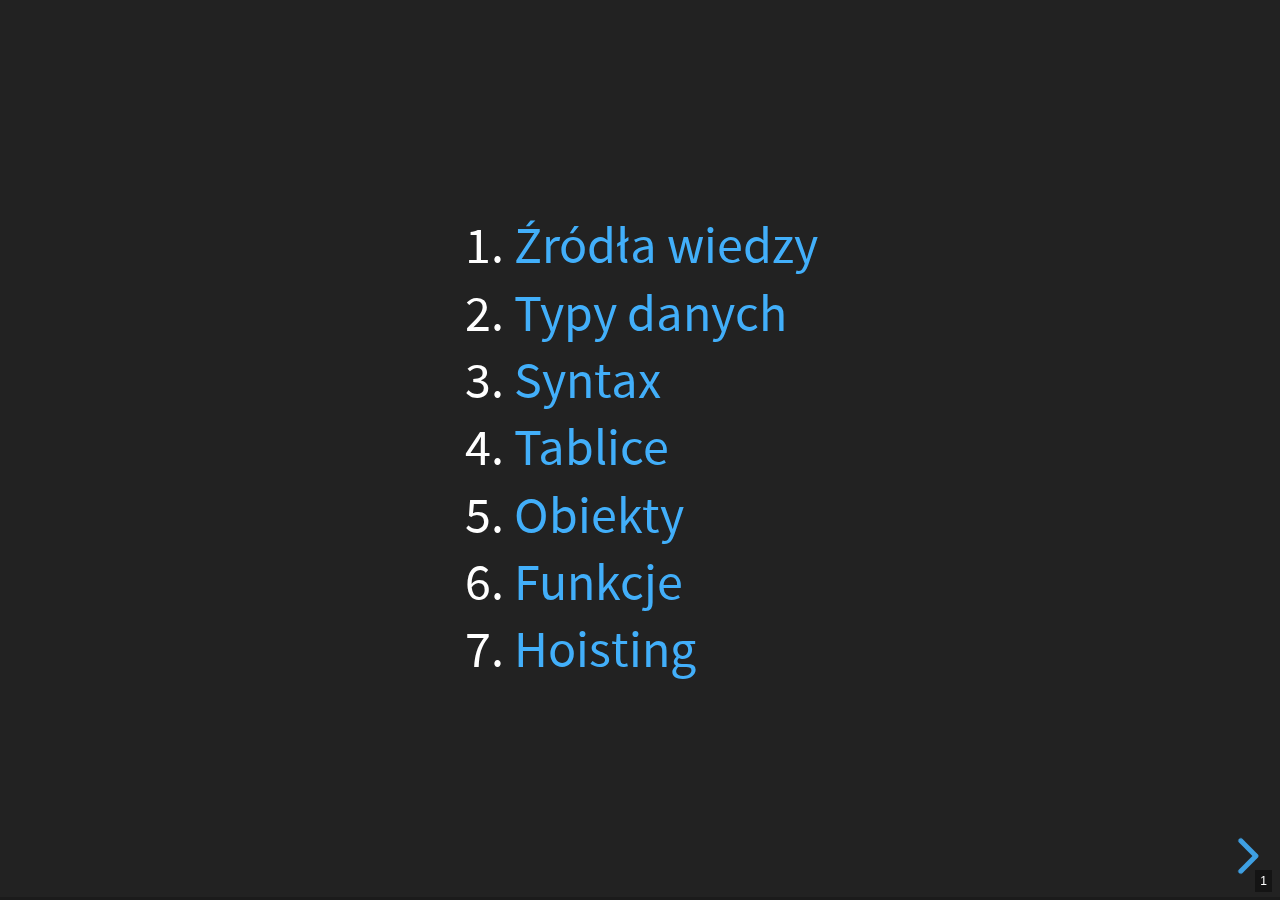
==== commit 80726c59: "001-notes.txt" ====
--- a/001-podstawy/index.html
+++ b/001-podstawy/index.html
@@ -132,28 +132,37 @@
         </textarea>
 
         <textarea class="eval" autocomplete="off" rows="1">
-let a = Symbol.for('moj symbol'); a;
-        </textarea>
-
-        <textarea class="eval" autocomplete="off" rows="1">
 let a = Symbol('foo');
 let b = Symbol('foo');
-a === b;
-        </textarea>
+a !== b;
+        </textarea>
+      </section>
+
+      <section>
+        <textarea class="eval" autocomplete="off" rows="1">
+let a = Symbol.for('moj symbol'); a;
+        </textarea>
+
         <textarea class="eval" autocomplete="off" rows="1">
 let a = Symbol.for('foo');
 let b = Symbol.for('foo');
 a === b;
         </textarea>
-      </section>
-
-      <section>
+
+        <textarea class="eval" autocomplete="off" rows="1">
+let a = Symbol('foo');
+let b = Symbol.for('foo');
+a !== b;
+        </textarea>
+      </section>
+
+      <section>
+        <textarea class="eval" autocomplete="off" rows="1">
+typeof undefined;
+        </textarea>
+
         <textarea class="eval" autocomplete="off" rows="1">
 typeof null;
-        </textarea>
-
-        <textarea class="eval" autocomplete="off" rows="1">
-typeof undefined;
         </textarea>
 
         <textarea class="eval" autocomplete="off" rows="1">
@@ -220,7 +229,7 @@
         </textarea>
 
         <textarea class="eval" autocomplete="off" rows="1">
-window.a = 1;
+window.a = 1; // `global.a = 1;` w Node.js
 a;
         </textarea>
 
@@ -262,7 +271,7 @@
         </textarea>
 
         <textarea class="eval" autocomplete="off" rows="1">
-const a = 1 const a = 2;
+const a = 1; const a = 2;
 a;
         </textarea>
       </section>
@@ -312,16 +321,38 @@
         </textarea>
       </section>
 
-      <section>
-        <h4>Porównania #1</h4>
+      <!-- <section>
+        <h4>Logiczne #2</h4>
+        <textarea class="eval" autocomplete="off" rows="1">
+let a = { /*prop: 'pierwotna wartość' */ };
+let b = a.prop || 'domyślna wartość';
+b;
+        </textarea>
+
+        <textarea class="eval" autocomplete="off" rows="1">
+let a = {};
+let b = a.b && a.b.c && a.b.c.d && a.b.c.d[0];
+b;
+        </textarea>
+
+        <textarea class="eval" autocomplete="off" rows="1">
+let a = {};
+let b = a.b.c.d[0];
+b;
+        </textarea>
+      </section> -->
+
+      <section>
+        <h4>Porównania słabe a mocne</h4>
+        <small>== vs ===</small>
+        <textarea class="eval" autocomplete="off" rows="1">
+1 == 1;
+        </textarea>
         <textarea class="eval" autocomplete="off" rows="1">
 1 == '1';
         </textarea>
         <textarea class="eval" autocomplete="off" rows="1">
-1 === '1';
-        </textarea>
-        <textarea class="eval" autocomplete="off" rows="1">
-1 != '1';
+1 === 1;
         </textarea>
         <textarea class="eval" autocomplete="off" rows="1">
 1 !== '1';
@@ -329,45 +360,79 @@
       </section>
 
       <section>
-        <h4>Porównania #2</h4>
+        <p>Porównania a fałszywo-podobne wartości #1</p>
+        <small>falsy values</small>
         <textarea class="eval" autocomplete="off" rows="1">
 null == undefined;
         </textarea>
         <textarea class="eval" autocomplete="off" rows="1">
-null === undefined;
-        </textarea>
-        <textarea class="eval" autocomplete="off" rows="1">
-null == false;
-        </textarea>
-        <textarea class="eval" autocomplete="off" rows="1">
-undefined == false;
-        </textarea>
-      </section>
-
-      <section>
-        <h4>Porównania #3</h4>
-        <textarea class="eval" autocomplete="off" rows="1">
-NaN == NaN;
-        </textarea>
-        <textarea class="eval" autocomplete="off" rows="1">
-NaN === NaN;
+null !== undefined;
+        </textarea>
+        <textarea class="eval" autocomplete="off" rows="1">
+null != false;
+        </textarea>
+        <textarea class="eval" autocomplete="off" rows="1">
+undefined != false;
+        </textarea>
+      </section>
+
+      <section>
+        <p>Porównania a fałszywo-podobne wartości #2</p>
+        <textarea class="eval" autocomplete="off" rows="1">
+'' == false;
+        </textarea>
+
+        <textarea class="eval" autocomplete="off" rows="1">
+'' !== false;
+        </textarea>
+
+        <textarea class="eval" autocomplete="off" rows="1">
+0 == false;
+        </textarea>
+
+        <textarea class="eval" autocomplete="off" rows="1">
+0 !== false;
+        </textarea>
+      </section>
+
+      <section>
+        <p>Fałszywo-podobne wartości a negacja</p>
+        <textarea class="eval" autocomplete="off" rows="1">
+!null;
+        </textarea>
+        <textarea class="eval" autocomplete="off" rows="1">
+!undefined;
+        </textarea>
+        <textarea class="eval" autocomplete="off" rows="1">
+!false;
+        </textarea>
+      </section>
+
+      <section>
+        <p>Porównania z NaN</p>
+        <small>not a number</small>
+        <textarea class="eval" autocomplete="off" rows="1">
+NaN != NaN;
+        </textarea>
+        <textarea class="eval" autocomplete="off" rows="1">
+NaN !== NaN;
         </textarea>
         <textarea class="eval" autocomplete="off" rows="1">
 isNaN(NaN);
         </textarea>
         <textarea class="eval" autocomplete="off" rows="1">
-1/'a' == NaN;
-        </textarea>
-        <textarea class="eval" autocomplete="off" rows="1">
-isNaN(0 / 0);
-        </textarea>
-        <textarea class="eval" autocomplete="off" rows="1">
-isNaN(1 * 'a');
-        </textarea>
-      </section>
-
-      <section>
-        <h4>Porównania #4</h4>
+isNaN(1/'a');
+        </textarea>
+        <textarea class="eval" autocomplete="off" rows="1">
+1/'a' != NaN;
+        </textarea>
+        <textarea class="eval" autocomplete="off" rows="1">
+isNaN(0/0);
+        </textarea>
+      </section>
+
+      <section>
+        <p>Porównania z infinity</p>
         <textarea class="eval" autocomplete="off" rows="1">
 Infinity === Infinity;
         </textarea>
@@ -379,6 +444,9 @@
         </textarea>
         <textarea class="eval" autocomplete="off" rows="1">
 -1/0 === -Infinity;
+        </textarea>
+        <textarea class="eval" autocomplete="off" rows="1">
+1/'' === Infinity;
         </textarea>
       </section>
 
@@ -387,11 +455,15 @@
         <ul>
           <li>
             a * b, a / b, a + b, a - b, a % b
-          <textarea class="eval" autocomplete="off" rows="1">0.1 + 0.2</textarea>
+          <textarea class="eval" autocomplete="off" rows="1">
+0.1 + 0.2;
+        </textarea>
           </li>
           <li>
             ** (ES7)
-          <textarea class="eval" autocomplete="off" rows="1">2 ** 4 // Math.pow(2, 4)</textarea>
+          <textarea class="eval" autocomplete="off" rows="1">
+2 ** 4; // Math.pow(2, 4);
+        </textarea>
           </li>
         </ul>
       </section>
@@ -401,26 +473,51 @@
         <ul>
           <li>
             Na liczby: +a
-          <textarea class="eval" autocomplete="off" rows="1">
+            <textarea class="eval" autocomplete="off" rows="1">
 +'2';
-          </textarea>
+            </textarea>
           </li>
           <li>
             Na "undefined": void a
-          <textarea class="eval" autocomplete="off" rows="1">
+            <textarea class="eval" autocomplete="off" rows="1">
 void 0;
-          </textarea>
+            </textarea>
           </li>
           <li>
             Na string: ''+a
-          <textarea class="eval" autocomplete="off" rows="1">
+            <textarea class="eval" autocomplete="off" rows="1">
 ''+true;
-          </textarea>
+            </textarea>
           </li>
         </ul>
       </section>
 
       <section>
+        <h4>Tworzenie stringów</h4>
+        <ul>
+          <li>
+            Przez pojedyńczy cudzysłów
+            <textarea class="eval" autocomplete="off" rows="1">
+'text "quote" O\'hara ` \\ \n';
+            </textarea>
+          </li>
+          <li>
+            Przez podwójny cudzysłów
+            <textarea class="eval" autocomplete="off" rows="1">
+"text \"quote\" O'hara ` \\ \n";
+            </textarea>
+          </li>
+          <li>
+            Przez backtick
+            <textarea class="eval" autocomplete="off" rows="1">
+`text "quote" O'hara \` \\ \n`;
+            </textarea>
+          </li>
+        </ul>
+
+      </section>
+
+      <section>
         <h4>Złączenia stringów</h4>
         <textarea class="eval" autocomplete="off" rows="1">
 '1' + 1;
@@ -447,6 +544,15 @@
 
       <section>
         <textarea class="eval" autocomplete="off" rows="1">
+let a = "text";
+let b = 1;
+`${a} ${b + 2} ${new Date().getFullYear()}`;
+        </textarea>
+      </section>
+
+      <section>
+        <h4>Bitowe</h4>
+        <textarea class="eval" autocomplete="off" rows="1">
 1 | 2;
         </textarea>
         <textarea class="eval" autocomplete="off" rows="1">
@@ -456,7 +562,7 @@
 3 ^ 4;
         </textarea>
         <textarea class="eval" autocomplete="off" rows="1">
-~4 // -Math.floor(a) - 1;
+~4 // == -Math.floor(4) - 1;
         </textarea>
         <textarea class="eval" autocomplete="off" rows="1">
 1 &lt;&lt; 2;
@@ -467,6 +573,7 @@
       </section>
 
       <section>
+        <h4>Shorthands</h4>
         <ul>
           <li>||=, &&=, !=</li>
           <li>*=, /=, +=, -=, %=, **= (ES7)</li>
@@ -475,9 +582,13 @@
       </section>
 
       <section>
-        <p>Przecinek</p>
-        <textarea class="eval" autocomplete="off" rows="1">
-let a = 1, 2;
+        <h4>Przecinek</h4>
+        <textarea class="eval" autocomplete="off" rows="1">
+1, 2;
+        </textarea>
+
+        <textarea class="eval" autocomplete="off" rows="1">
+let a = (1, 2);
 a;
         </textarea>
       </section>
@@ -485,20 +596,20 @@
       <section>
         <p>Zastosowania</p>
         <textarea class="eval" autocomplete="off" rows="1">
-let arg = 'treść';
-let param = arg || '';
+let arg = 'treść'; // null, false, 0, '', undefined
+let param = arg || 'domyślna';
 param;
         </textarea>
 
         <textarea class="eval" autocomplete="off" rows="1">
-let arg = null; // false, 0, '', undefined
-let param = arg || '';
+let arg = { b: { c: [1] } };
+let param = arg.b && arg.b.c && arg.b.c[0];
 param;
         </textarea>
 
         <textarea class="eval" autocomplete="off" rows="1">
 let arg = 1.91268313;
-let param = arg | 0; // pojedyńczy "|"
+let param = arg | 0; // bitowy "or"
 param;
         </textarea>
       </section>
@@ -520,39 +631,41 @@
       </section>
 
       <section>
-        <h4>for...in</h4>
-
-        <textarea class="eval" autocomplete="off" rows="1">
-for (let x in { a: 1, b: 2, c: 3 }) {
-  log(x);
-}
-        </textarea>
-      </section>
-
-      <section>
-        <h4>for...in</h4>
-
-        <textarea class="eval" autocomplete="off" rows="1">
-for (let x in [1, 2, 3]) {
-  log(x);
-}
-        </textarea>
-      </section>
-
-      <section>
-        <h4>for...in</h4>
-
-        <textarea class="eval" autocomplete="off" rows="1">
-let tablica = [1, 2, 3];
-tablica.prop = 4;
-for (let x in tablica) {
-  log(x);
-}
-        </textarea>
-      </section>
-
-      <section>
-        <h4>for...of</h4>
+        <p>for...in na obiektach</p>
+
+        <textarea class="eval" autocomplete="off" rows="1">
+let value = { a: 1, b: 2, c: 3 };
+for (let x in value) {
+  log(x, value[x]);
+}
+        </textarea>
+      </section>
+
+      <section>
+        <p>for...in na tablicach</p>
+
+        <textarea class="eval" autocomplete="off" rows="1">
+let value = [1, 2, 3];
+for (let x in value) {
+  log(x, value[x]);
+}
+        </textarea>
+      </section>
+
+      <section>
+        <p>for...in i zmodyfikowana tablica</p>
+
+        <textarea class="eval" autocomplete="off" rows="1">
+let value = [1, 2, 3];
+value.prop = 4;
+for (let x in value) {
+  log(x, value[x]);
+}
+        </textarea>
+      </section>
+
+      <section>
+        <p>for...of na tablicach</p>
 
         <textarea class="eval" autocomplete="off" rows="1">
 for (let x of [1, 2, 3]) {
@@ -562,7 +675,7 @@
       </section>
 
       <section>
-        <h4>for...of</h4>
+        <p>for...of na nieiterowalnych obiektach</p>
 
         <textarea class="eval" autocomplete="off" rows="1">
 for (let x of { a: 1, b: 2, c: 3 }) {
@@ -571,6 +684,21 @@
         </textarea>
       </section>
 
+      <section>
+        <p>for...of na iterowalnych obiektach</p>
+
+        <textarea class="eval" autocomplete="off" rows="1">
+const values = new Map();
+values.set("a", 1);
+values.set("b", 2);
+values.set("c", 3);
+
+for (let x of values) {
+  log(x);
+}
+        </textarea>
+      </section>
+
       <section id="tables-start">
         <h3>Tablice</h3>
       </section>
@@ -596,22 +724,24 @@
       <section>
         <p>Inicjalizacja z długością</p>
         <textarea class="eval" autocomplete="off" rows="1">
-let a = []; a.length = 10;
-a;
-        </textarea>
-
-        <textarea class="eval" autocomplete="off" rows="1">
-let a = []; a[9] = 10;
-a;
-        </textarea>
-
-        <textarea class="eval" autocomplete="off" rows="1">
-let a = new Array(10);
-a;
-        </textarea>
-
-        <textarea class="eval" autocomplete="off" rows="1">
-let a = Array(10);
+let a = [];
+a.length = 5;
+a;
+        </textarea>
+
+        <textarea class="eval" autocomplete="off" rows="1">
+let a = [];
+a[4] = 'b';
+a;
+        </textarea>
+
+        <textarea class="eval" autocomplete="off" rows="1">
+let a = new Array(5);
+a;
+        </textarea>
+
+        <textarea class="eval" autocomplete="off" rows="1">
+let a = Array(5);
 a;
         </textarea>
       </section>
@@ -619,44 +749,38 @@
       <section>
         <p>Puste wartości</p>
         <textarea class="eval" autocomplete="off" rows="1">
-let a = []; a.length = 10;
-a.map(() => true);
-        </textarea>
-
-        <textarea class="eval" autocomplete="off" rows="1">
-let a = []; a[9] = 10;
-a.map(() => true);
-        </textarea>
-
-        <textarea class="eval" autocomplete="off" rows="1">
-let a = new Array(10).map(() => true);
-a;
-        </textarea>
-
-        <textarea class="eval" autocomplete="off" rows="1">
-let a = Array(10).map(() => true);
-a;
-        </textarea>
-      </section>
-
-      <section>
-        <textarea class="eval" autocomplete="off" rows="1">
-let a = []; a.length = 10;
+let a = [];
+a[0] = 'a';
+a[4] = 'b';
+a.map((value, index) => {
+  log(index, a[index]);
+  return true;
+});
+        </textarea>
+
+        <textarea class="eval" autocomplete="off" rows="1">
+let a = Array(5).map(() => {
+  log('hello?');
+  return true;
+});
+a;
+        </textarea>
+      </section>
+
+      <section>
+        <textarea class="eval" autocomplete="off" rows="1">
+let a = [];
+a[4] = 'b';
 a.fill(null).map(() => true);
         </textarea>
 
         <textarea class="eval" autocomplete="off" rows="1">
-let a = []; a[9] = 10;
-a.fill(null).map(() => true);
-        </textarea>
-
-        <textarea class="eval" autocomplete="off" rows="1">
-let a = new Array(10).fill(null).map(() => true);
-a;
-        </textarea>
-
-        <textarea class="eval" autocomplete="off" rows="1">
-let a = [... Array(10)].map(() => true);
+let a = Array(5).fill(null).map(() => true);
+a;
+        </textarea>
+
+        <textarea class="eval" autocomplete="off" rows="1">
+let a = [...Array(5)].map(() => true);
 a;
         </textarea>
       </section>
@@ -689,6 +813,7 @@
 b[1] = 2;
 log('a', a);
 log('b', b);
+a === b;
         </textarea>
 
         <textarea class="eval" autocomplete="off" rows="1">
@@ -698,10 +823,12 @@
 b[1] = 2;
 log('a', a);
 log('b', b);
-        </textarea>
-      </section>
-
-      <section>
+a !== b;
+        </textarea>
+      </section>
+
+      <section>
+        <h4>Płytkie kopiowanie tablicy</h4>
         <textarea class="eval" autocomplete="off" rows="1">
 let a = [1];
 let b = a.slice();
@@ -740,6 +867,7 @@
         <textarea class="eval" autocomplete="off" rows="1">
 let a = [1, 2, 3];
 let b = [0, ...a, 4, 5];
+b;
         </textarea>
 
         <textarea class="eval" autocomplete="off" rows="1">
@@ -749,7 +877,7 @@
 
         <textarea class="eval" autocomplete="off" rows="1">
 function fn () { return [1, 2, 3]; }
-let a = [...[], 0, ...fn()];
+let a = [0, ...fn()];
 a;
         </textarea>
 
@@ -760,6 +888,7 @@
       </section>
 
       <section>
+        <p>Operator spread a wartości <u>nie</u>iterowalne</p>
         <textarea class="eval" autocomplete="off" rows="1">
 let a = null;
 let b = [...a];
@@ -785,6 +914,7 @@
       </section>
 
       <section>
+        <p>Operator spread a wartości iterowalne</p>
         <textarea class="eval" autocomplete="off" rows="1">
 let a = new Map();
 a.set("a", 1);
@@ -805,7 +935,10 @@
       <section>
         <p>Spread i argumenty funkcji</p>
         <textarea class="eval" autocomplete="off" rows="1">
-fn = (a, b, c, d) => { log(a, b, c, d); }
+let fn = (a, b, c, d) => {
+  log(a, b, c, d);
+  return a + b + c + d;
+};
 let a = [2, 3];
 fn(1, ...a, 4);
         </textarea>
@@ -848,7 +981,7 @@
 
         <textarea class="eval" autocomplete="off" rows="1">
 let a = [1, 2, 3, 4, 5];
-a.splice(2, 1); // 2 - indeks poczatkowy, 1 - ilosc elementów
+log(a.splice(2, 1)); // zwraca elementy usunięte
 a;
         </textarea>
       </section>
@@ -868,7 +1001,8 @@
 
         <textarea class="eval" autocomplete="off" rows="1">
 let a = [1, 2, 3, 4, 5];
-let b = [...a]; b.splice(2, 1);
+let b = [...a];
+b.splice(2, 1);
 b;
         </textarea>
       </section>
@@ -896,6 +1030,7 @@
 
       <section id="objects-start">
         <h3>Obiekty</h3>
+        <small>plain old data</small>
       </section>
 
       <section>
@@ -923,6 +1058,29 @@
         <textarea class="eval" autocomplete="off" rows="1">
 let a = { null: 1 };
 a;
+        </textarea>
+      </section>
+
+      <section>
+        <p>gotchas!</p>
+        <textarea class="eval" autocomplete="off" rows="1">
+[]
+        </textarea>
+
+        <textarea class="eval" data-no-strict autocomplete="off" rows="1">
+{}
+        </textarea>
+
+        <textarea class="eval" autocomplete="off" rows="1">
+{ a: 1 }
+        </textarea>
+
+        <textarea class="eval" autocomplete="off" rows="1">
+{ a: 1, b: 2 }
+        </textarea>
+
+        <textarea class="eval" autocomplete="off" rows="1">
+({ a: 1, b: 2 })
         </textarea>
       </section>
 
@@ -1027,15 +1185,17 @@
 log("a", a);
 log("d", d);
 log("rest", rest);
-obj
-        </textarea>
-      </section>
-
-      <section>
-        <p>Pętle</p>
+obj;
+        </textarea>
+      </section>
+
+      <section>
+        <p>Pętle na obiektach</p>
         <textarea class="eval" autocomplete="off" rows="1">
 let obj = { a: 1, b: 2 };
-for (let key in obj) { log(key, obj[key]); }
+for (let key in obj) {
+  log(key, obj[key]);
+}
         </textarea>
 
         <textarea class="eval" autocomplete="off" rows="1">
@@ -1044,12 +1204,16 @@
 
         <textarea class="eval" autocomplete="off" rows="1">
 let obj = { a: 1, b: 2 };
-for (let key of Object.keys(obj)) { log(key, obj[key]); }
+for (let key of Object.keys(obj)) {
+  log(key, obj[key]);
+}
         </textarea>
 
         <textarea class="eval" autocomplete="off" rows="1">
 let obj = { a: 1, b: 2 };
-for (let pair of Object.entries(obj)) { log(pair); }
+for (let pair of Object.entries(obj)) {
+  log(pair);
+}
         </textarea>
       </section>
 
@@ -1090,21 +1254,21 @@
         </textarea>
 
         <textarea class="eval" autocomplete="off" rows="1">
-a = { a: 1 };
-b = { ...a }; b.a = 2;
-a;
-        </textarea>
-
-        <textarea class="eval" autocomplete="off" rows="1">
-a = { a: 1 };
-b = Object.assign({}, a);
+let a = { a: 1 };
+let b = { ...a }; b.a = 2;
+a;
+        </textarea>
+
+        <textarea class="eval" autocomplete="off" rows="1">
+let a = { a: 1 };
+let b = Object.assign({}, a);
 b;
         </textarea>
 
         <textarea class="eval" autocomplete="off" rows="1">
 let a = { a: 1 };
 let b = Object.create(a);
-b;
+b; // b.a
         </textarea>
       </section>
 
@@ -1158,107 +1322,83 @@
 
       <section id="hoisting-start">
         <h3>Hoisting i scope</h3>
-      </section>
-
-      <section>
-        <textarea class="eval" autocomplete="off" rows="1">
-if (false) {
+        <p>var, let, const</p>
+      </section>
+
+      <section>
+        <small><i>var</i> - what you wrote</small>
+        <textarea class="eval" autocomplete="off" rows="1">
+if (true) {
   var a = 1;
-  log('#if', a);
-} else {
-  var a = 2;
-  log('#else', a);
-}
+}
+a;
+        </textarea>
+
+        <textarea class="eval" autocomplete="off" rows="1">
 log(a);
-        </textarea>
-
-        <textarea class="eval" autocomplete="off" rows="1">
-log(a);
-if (false) {
+if (true) {
   var a = 1;
-  log('#if', a);
-} else {
-  var a = 2;
-  log('#else', a);
-}
-        </textarea>
-      </section>
-
-      <section>
+}
+a;
+        </textarea>
+      </section>
+
+      <section>
+        <small>what's actually going on</small>
         <textarea class="eval" autocomplete="off" rows="1">
 var a;
-if (false) {
+if (true) {
   a = 1;
-  log('#if', a);
-} else {
-  a = 2;
-  log('#else', a);
-}
-log(a);
+}
+a;
         </textarea>
 
         <textarea class="eval" autocomplete="off" rows="1">
 var a;
 log(a);
-if (false) {
+if (true) {
   a = 1;
-  log('#if', a);
-} else {
-  a = 2;
-  log('#else', a);
-}
-        </textarea>
-      </section>
-
-      <section>
-        <textarea class="eval" autocomplete="off" rows="1">
-if (false) {
+}
+a;
+        </textarea>
+      </section>
+
+      <section>
+        <small><i>let</i> - better at everything</small>
+        <textarea class="eval" autocomplete="off" rows="1">
+let a = { value: 1 };
+if (true) {
   let a = 1;
-  log('#if', a);
-} else {
-  let a = 2;
-  log('#else', a);
-}
+  log('a', a);
+}
+a;
+        </textarea>
+
+        <textarea class="eval" autocomplete="off" rows="1">
 log(a);
+let a = 1;
+        </textarea>
+      </section>
+
+      <section>
+        <small><i>const</i> - the same!</small>
+        <textarea class="eval" autocomplete="off" rows="1">
+const a = { value: 1 };
+if (true) {
+  const a = 1;
+  log('a', a);
+}
+a;
         </textarea>
 
         <textarea class="eval" autocomplete="off" rows="1">
 log(a);
-if (false) {
-  let a = 1;
-  log('#if', a);
-} else {
-  let a = 2;
-  log('#else', a);
-}
-        </textarea>
-      </section>
-
-      <section>
-        <textarea class="eval" autocomplete="off" rows="1">
-if (false) {
-  const a = 1;
-  log('#if', a);
-} else {
-  const a = 2;
-  log('#else', a);
-}
-log(a);
-        </textarea>
-
-        <textarea class="eval" autocomplete="off" rows="1">
-log(a);
-if (false) {
-  const a = 1;
-  log('#if', a);
-} else {
-  const a = 2;
-  log('#else', a);
-}
-        </textarea>
-      </section>
-
-      <section>
+const a = 1;
+        </textarea>
+      </section>
+
+      <section>
+        <small>hoisting funkcji</small>
         <textarea class="eval" autocomplete="off" rows="1">
 function fn() { return 1; }
 log(fn);
@@ -1301,92 +1441,47 @@
       </section>
 
       <section>
+        <p>var i scope funkcyjny</p>
         <textarea class="eval" autocomplete="off" rows="1">
 function fn() {
-  log('#fn pre', a);
-  if (true) {
-    var a = 1;
-  }
-  log('#fn post', a);
-}
-fn();
-log(a);
-        </textarea>
-      </section>
-
-      <section>
-        <textarea class="eval" autocomplete="off" rows="1">
+  var a = 1;
+  return a;
+}
+log('fn()', fn());
+log('a', a);
+        </textarea>
+      </section>
+
+      <section>
+        <textarea class="eval" autocomplete="off" rows="1">
+var a = { value: 1 };
 function fn() {
-  var a;
-  log('#fn pre', a);
-  if (true) {
-    a = 1;
-  }
-  log('#fn post', a);
-}
-fn();
-log(a);
-        </textarea>
-      </section>
-
-      <section>
-        <textarea class="eval" autocomplete="off" rows="1">
-var a = 0;
-function fn() {
-  log('#fn pre', a);
-  if (true) {
-    var a = 1;
-  }
-  log('#fn post', a);
-}
-fn();
-log(a);
-        </textarea>
-      </section>
-
-      <section>
-        <textarea class="eval" autocomplete="off" rows="1">
-function fn() {
-  log('#fn pre', a);
-  if (true) {
-    let a = 1;
-  }
-  log('#fn post', a);
-}
-fn();
-log(a);
-        </textarea>
-      </section>
-
-      <section>
-        <textarea class="eval" autocomplete="off" rows="1">
-let a = 0;
-function fn() {
-  log('#fn pre', a);
-  if (true) {
-    let a = 1;
-  }
-  log('#fn post', a);
-}
-fn();
-log(a);
-        </textarea>
-      </section>
-
-      <section>
-        <textarea class="eval" autocomplete="off" rows="1">
-for (var i = 0; i &lt; 10; i++) {
-  // ...
-}
-i
-        </textarea>
-
-        <textarea class="eval" autocomplete="off" rows="1">
-for (let i = 0; i &lt; 10; i++) {
-  // ...
-}
-i
-        </textarea>
+  var a = 1;
+  return a;
+}
+log('fn()', fn());
+log('a', a);
+        </textarea>
+      </section>
+
+      <section>
+        <textarea class="eval" autocomplete="off" rows="1">
+for (var i = 0; i &lt; 2; i++) {
+  log(i);
+}
+i;
+        </textarea>
+
+        <textarea class="eval" autocomplete="off" rows="1">
+for (let i = 0; i &lt; 2; i++) {
+  log(i);
+}
+i;
+        </textarea>
+      </section>
+
+      <section>
+        <h3>;</h3>
       </section>
     </div>
   </div>
@@ -1400,6 +1495,7 @@
         { src: 'plugin/eval/eval.js' },
       ],
       history: true,
+      slideNumber: true,
       // center: false,
     });
   </script>
--- a/001-podstawy/lib/css/eval.css
+++ b/001-podstawy/lib/css/eval.css
@@ -1,153 +1,153 @@
-@font-face {
-  font-family: 'fontello';
-  src: url('../font/fontello.eot?85852742');
-  src: url('../font/fontello.eot?85852742#iefix') format('embedded-opentype'),
-       url('../font/fontello.woff2?85852742') format('woff2'),
-       url('../font/fontello.woff?85852742') format('woff'),
-       url('../font/fontello.ttf?85852742') format('truetype'),
-       url('../font/fontello.svg?85852742#fontello') format('svg');
-  font-weight: normal;
-  font-style: normal;
-}
-
-.grid {
-  display: grid;
-}
-
-.grid-2 {
-  grid-template-columns: 1fr 1fr;
-}
-
-.reveal .slides {
-  display: flex;
-  align-items: center;
-}
-
-.reveal .slides > section {
-  top: auto !important;
-}
-
-.reveal pre, .reveal textarea {
-  display: block;
-  position: relative;
-  width: 90%;
-  margin: 20px auto;
-  text-align: left;
-  font-size: 0.55em;
-  font-family: monospace;
-  line-height: 1.2em;
-  word-wrap: break-word;
-  box-shadow: 0px 0px 6px rgba(0, 0, 0, 0.3);
-  padding: 0 0.5em;
-  border: 0;
-  color: #dcdcdc;
-  background: #3f3f3f;
-  box-sizing: border-box;
-  resize: none;
-}
-
-.reveal textarea {
-  height: auto;
-}
-
-.reveal textarea[data-no-strict] {
-  background: repeating-linear-gradient(-45deg, #3f3f3f 0%, #3f3f3f 5%, #2f2f2f 5.1%, #2f2f2f 10%);
-}
-
-.reveal textarea[data-prepend] {
-  background-image: url('[data-uri]');
-  background-position: top right;
-  background-repeat: no-repeat;
-}
-
-.reveal ul {
-  min-width: 60%
-}
-
-.reveal pre ::selection, .reveal textarea::selection {
-  color: #fff !important;
-  background-color: #f0f !important;
-}
-
-.reveal .eval-container {
-  margin: -15px auto 20px;
-  width: 90%;
-  /* position: relative; */
-  display: flex;
-  align-items: flex-start;
-}
-
-.reveal li > pre, .reveal li > .eval-container {
-  margin: 20px 0;
-}
-
-.reveal .eval-container .eval-controls {
-  /* width: 60px; */
-  font-size: 16px;
-  line-height: 24px;
-}
-
-.reveal .eval-container .eval-controls button {
-  width: 24px;
-  font-size: 16px;
-  line-height: 24px;
-  padding: 0;
-  margin: 0 6px 0 0;
-  border: 0;
-  vertical-align: top;
-  cursor: pointer;
-  box-shadow: 0 0 2px #000;
-}
-
-.reveal .eval-container .eval-controls button[data-action=run] {
-  background: limegreen;
-  color: #000;
-}
-
-.reveal .eval-container .eval-controls button[data-action=clear] {
-  background: red;
-  color: #fff;
-}
-
-.reveal .eval-container pre {
-  margin: 0;
-  width: auto;
-  flex: 1;
-}
-
-.reveal .eval-container code {
-  white-space: normal;
-  padding: 0 5px;
-  font-size: 0.85em;
-  line-height: 1.25;
-}
-
-.reveal .eval-container code.eval-log {
-  color: lightseagreen;
-}
-
-.reveal .eval-container code.eval-log:before {
-  display: inline-block;
-  width: 30px;
-  font-family: 'fontello';
-  content: '\e800';
-  /* padding-right: 5px; */
-}
-
-.reveal .eval-container code.eval-result:before {
-  display: inline-block;
-  width: 30px;
-  content: '›';
-  /* padding-right: 10px; */
-}
-
-.reveal .eval-container code.eval-error {
-  color: red;
-}
-
-.reveal .eval-container code.eval-error:before {
-  display: inline-block;
-  width: 30px;
-  content: '›';
-  /* padding-right: 10px; */
+@font-face {
+  font-family: 'fontello';
+  src: url('../font/fontello.eot?85852742');
+  src: url('../font/fontello.eot?85852742#iefix') format('embedded-opentype'),
+       url('../font/fontello.woff2?85852742') format('woff2'),
+       url('../font/fontello.woff?85852742') format('woff'),
+       url('../font/fontello.ttf?85852742') format('truetype'),
+       url('../font/fontello.svg?85852742#fontello') format('svg');
+  font-weight: normal;
+  font-style: normal;
+}
+
+.grid {
+  display: grid;
+}
+
+.grid-2 {
+  grid-template-columns: 1fr 1fr;
+}
+
+.reveal .slides {
+  display: flex;
+  align-items: center;
+}
+
+.reveal .slides > section {
+  top: auto !important;
+}
+
+.reveal pre, .reveal textarea {
+  display: block;
+  position: relative;
+  width: 90%;
+  margin: 20px auto;
+  text-align: left;
+  font-size: 0.55em;
+  font-family: monospace;
+  line-height: 1.2em;
+  word-wrap: break-word;
+  box-shadow: 0px 0px 6px rgba(0, 0, 0, 0.3);
+  padding: 0 0.5em;
+  border: 0;
+  color: #dcdcdc;
+  background: #3f3f3f;
+  box-sizing: border-box;
+  resize: none;
+}
+
+.reveal textarea {
+  height: auto;
+}
+
+.reveal textarea[data-no-strict] {
+  background: repeating-linear-gradient(-45deg, #3f3f3f 0%, #3f3f3f 5%, #2f2f2f 5.1%, #2f2f2f 10%);
+}
+
+.reveal textarea[data-prepend] {
+  background-image: url('[data-uri]');
+  background-position: top right;
+  background-repeat: no-repeat;
+}
+
+.reveal ul {
+  min-width: 60%
+}
+
+.reveal section ::selection {
+  color: #fff !important;
+  background-color: #f0f !important;
+}
+
+.reveal .eval-container {
+  margin: -15px auto 20px;
+  width: 90%;
+  /* position: relative; */
+  display: flex;
+  align-items: flex-start;
+}
+
+.reveal li > pre, .reveal li > .eval-container {
+  margin: 20px 0;
+}
+
+.reveal .eval-container .eval-controls {
+  /* width: 60px; */
+  font-size: 16px;
+  line-height: 24px;
+}
+
+.reveal .eval-container .eval-controls button {
+  width: 24px;
+  font-size: 16px;
+  line-height: 24px;
+  padding: 0;
+  margin: 0 6px 0 0;
+  border: 0;
+  vertical-align: top;
+  cursor: pointer;
+  box-shadow: 0 0 2px #000;
+}
+
+.reveal .eval-container .eval-controls button[data-action=run] {
+  background: limegreen;
+  color: #000;
+}
+
+.reveal .eval-container .eval-controls button[data-action=clear] {
+  background: red;
+  color: #fff;
+}
+
+.reveal .eval-container pre {
+  margin: 0;
+  width: auto;
+  flex: 1;
+}
+
+.reveal .eval-container code {
+  white-space: normal;
+  padding: 0 5px;
+  font-size: 0.85em;
+  line-height: 1.25;
+}
+
+.reveal .eval-container code.eval-log {
+  color: lightseagreen;
+}
+
+.reveal .eval-container code.eval-log:before {
+  display: inline-block;
+  width: 30px;
+  font-family: 'fontello';
+  content: '\e800';
+  /* padding-right: 5px; */
+}
+
+.reveal .eval-container code.eval-result:before {
+  display: inline-block;
+  width: 30px;
+  content: '›';
+  /* padding-right: 10px; */
+}
+
+.reveal .eval-container code.eval-error {
+  color: red;
+}
+
+.reveal .eval-container code.eval-error:before {
+  display: inline-block;
+  width: 30px;
+  content: '›';
+  /* padding-right: 10px; */
 }